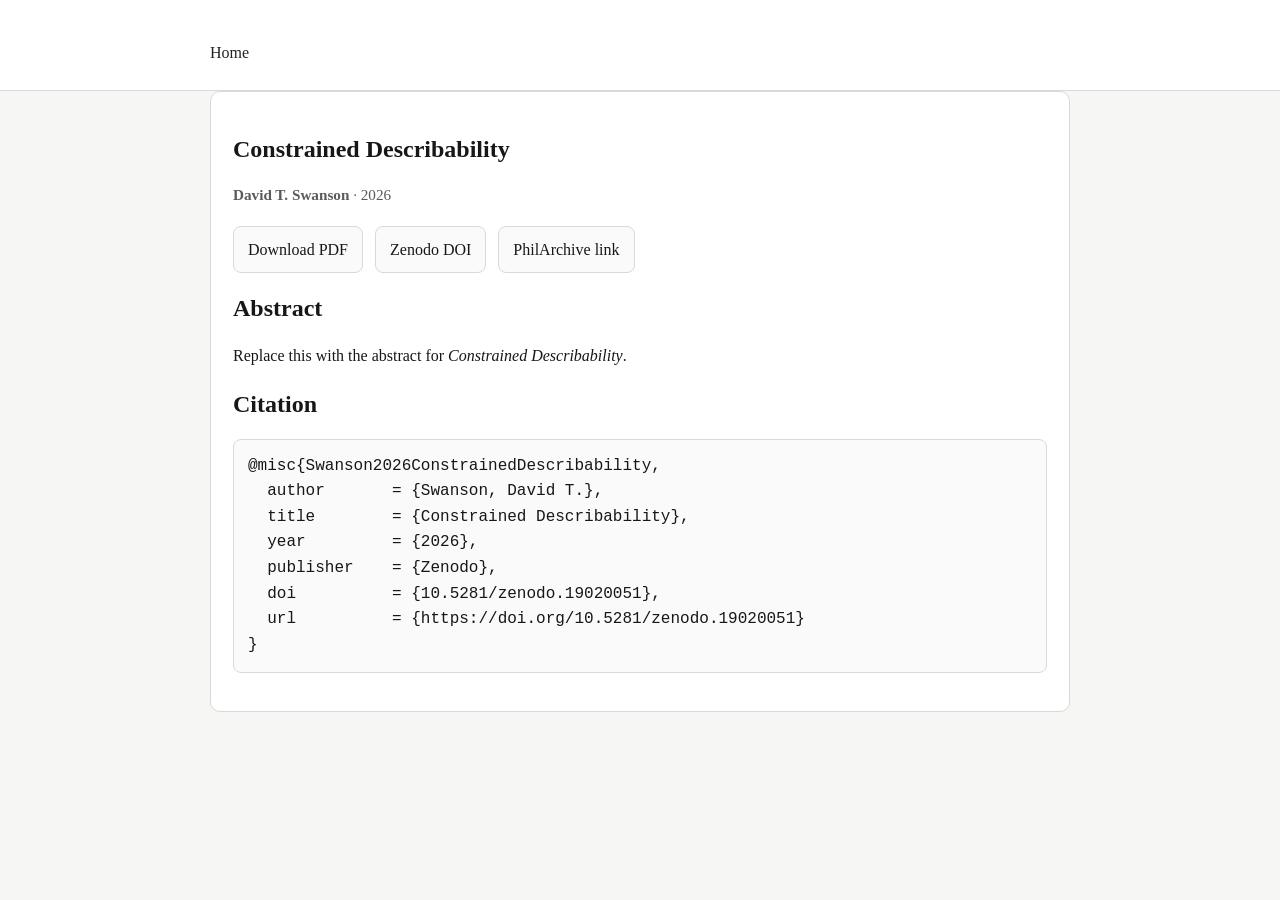
==== papers/constrained-describability.html @ 472f8db0 "init" ====
<!DOCTYPE html>
<html lang="en">
<head>
  <meta charset="utf-8">
  <meta name="viewport" content="width=device-width, initial-scale=1">
  <title>Constrained Describability</title>
  <meta name="description" content="Paper page for Constrained Describability by David T. Swanson.">
  <meta name="citation_title" content="Constrained Describability">
  <meta name="citation_author" content="David T. Swanson">
  <meta name="citation_publication_date" content="2026">
  <meta name="citation_pdf_url" content="https://davidtswanson903.github.io/pdfs/constrained_describability.pdf">
  <meta name="citation_doi" content="10.5281/zenodo.19020051">
  <link rel="canonical" href="https://davidtswanson903.github.io/papers/constrained-describability.html">
  <link rel="stylesheet" href="../style.css">
</head>
<body>
  <header class="site-header">
    <div class="wrap">
      <nav><a href="../index.html">Home</a></nav>
    </div>
  </header>
  <main class="wrap">
    <article class="card">
      <h1>Constrained Describability</h1>
      <p class="muted"><strong>David T. Swanson</strong> · 2026</p>
      <div class="paper-actions">
        <a class="button" href="../pdfs/constrained_describability.pdf">Download PDF</a>
        <a class="button" href="https://doi.org/10.5281/zenodo.19020051">Zenodo DOI</a>
        <a class="button" href="#">PhilArchive link</a>
      </div>
      <h2>Abstract</h2>
      <p>Replace this with the abstract for <em>Constrained Describability</em>.</p>
      <h2>Citation</h2>
      <pre>@misc{Swanson2026ConstrainedDescribability,
  author       = {Swanson, David T.},
  title        = {Constrained Describability},
  year         = {2026},
  publisher    = {Zenodo},
  doi          = {10.5281/zenodo.19020051},
  url          = {https://doi.org/10.5281/zenodo.19020051}
}</pre>
    </article>
  </main>
</body>
</html>
---- style.css ----
:root {
  --bg: #f6f6f4;
  --paper: #ffffff;
  --text: #171717;
  --muted: #5a5a5a;
  --line: #d9d9d9;
  --accent: #222222;
}

* { box-sizing: border-box; }
html { scroll-behavior: smooth; }
body {
  margin: 0;
  font-family: Georgia, "Times New Roman", serif;
  background: var(--bg);
  color: var(--text);
  line-height: 1.6;
}

.wrap {
  max-width: 900px;
  margin: 0 auto;
  padding: 0 20px;
}

.site-header {
  background: var(--paper);
  border-bottom: 1px solid var(--line);
  padding: 40px 0 24px;
}

.site-header h1 {
  margin: 0 0 8px;
  font-size: 2.1rem;
}

.tagline {
  margin: 0 0 14px;
  color: var(--muted);
}

nav a {
  margin-right: 18px;
  color: var(--accent);
  text-decoration: none;
}

nav a:hover,
a:hover {
  text-decoration: underline;
}

main {
  padding: 28px 20px 48px;
}

.card {
  background: var(--paper);
  border: 1px solid var(--line);
  border-radius: 10px;
  padding: 22px;
  margin-bottom: 18px;
}

.paper-list {
  list-style: none;
  padding-left: 0;
  margin: 0;
}

.paper-list li {
  padding: 12px 0;
  border-bottom: 1px solid var(--line);
}

.paper-list li:last-child {
  border-bottom: 0;
}

.meta,
.muted {
  color: var(--muted);
  font-size: 0.95rem;
}

h1, h2, h3 {
  line-height: 1.25;
}

.paper-actions {
  display: flex;
  flex-wrap: wrap;
  gap: 12px;
  margin: 18px 0;
}

.button {
  display: inline-block;
  padding: 10px 14px;
  border: 1px solid var(--line);
  border-radius: 8px;
  background: #fafafa;
  color: var(--text);
  text-decoration: none;
}

.button:hover {
  background: #f0f0f0;
  text-decoration: none;
}

code, pre {
  font-family: "SFMono-Regular", Consolas, "Liberation Mono", Menlo, monospace;
}

pre {
  overflow-x: auto;
  padding: 14px;
  border: 1px solid var(--line);
  border-radius: 8px;
  background: #fafafa;
}
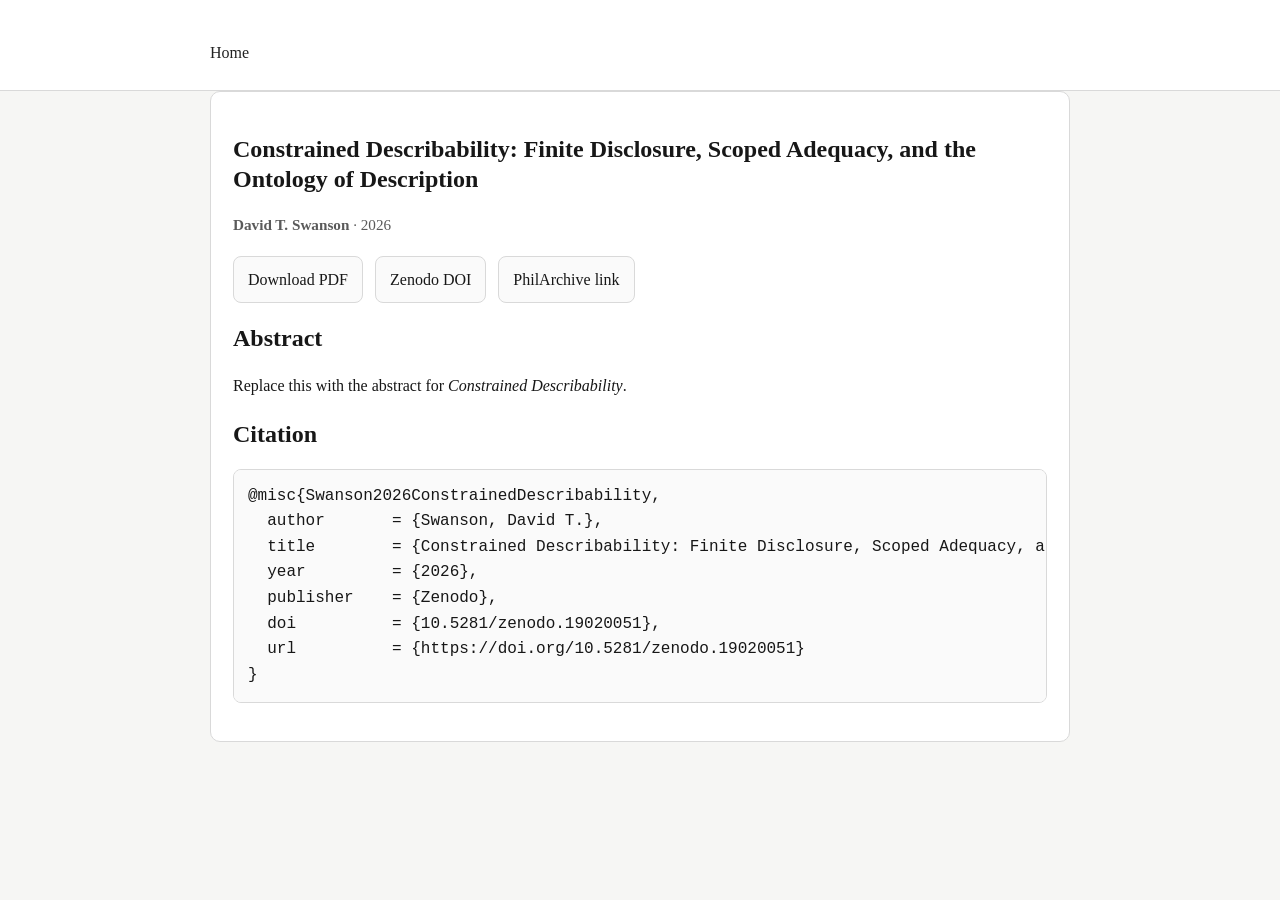
==== commit c1a0197c: "updated title" ====
--- a/papers/constrained-describability.html
+++ b/papers/constrained-describability.html
@@ -3,9 +3,9 @@
 <head>
   <meta charset="utf-8">
   <meta name="viewport" content="width=device-width, initial-scale=1">
-  <title>Constrained Describability</title>
-  <meta name="description" content="Paper page for Constrained Describability by David T. Swanson.">
-  <meta name="citation_title" content="Constrained Describability">
+  <title>Constrained Describability: Finite Disclosure, Scoped Adequacy, and the Ontology of Description</title>
+  <meta name="description" content="Paper page for Constrained Describability: Finite Disclosure, Scoped Adequacy, and the Ontology of Description by David T. Swanson.">
+  <meta name="citation_title" content="Constrained Describability: Finite Disclosure, Scoped Adequacy, and the Ontology of Description">
   <meta name="citation_author" content="David T. Swanson">
   <meta name="citation_publication_date" content="2026">
   <meta name="citation_pdf_url" content="https://davidtswanson903.github.io/pdfs/constrained_describability.pdf">
@@ -21,7 +21,7 @@
   </header>
   <main class="wrap">
     <article class="card">
-      <h1>Constrained Describability</h1>
+      <h1>Constrained Describability: Finite Disclosure, Scoped Adequacy, and the Ontology of Description</h1>
       <p class="muted"><strong>David T. Swanson</strong> · 2026</p>
       <div class="paper-actions">
         <a class="button" href="../pdfs/constrained_describability.pdf">Download PDF</a>
@@ -33,7 +33,7 @@
       <h2>Citation</h2>
       <pre>@misc{Swanson2026ConstrainedDescribability,
   author       = {Swanson, David T.},
-  title        = {Constrained Describability},
+  title        = {Constrained Describability: Finite Disclosure, Scoped Adequacy, and the Ontology of Description},
   year         = {2026},
   publisher    = {Zenodo},
   doi          = {10.5281/zenodo.19020051},
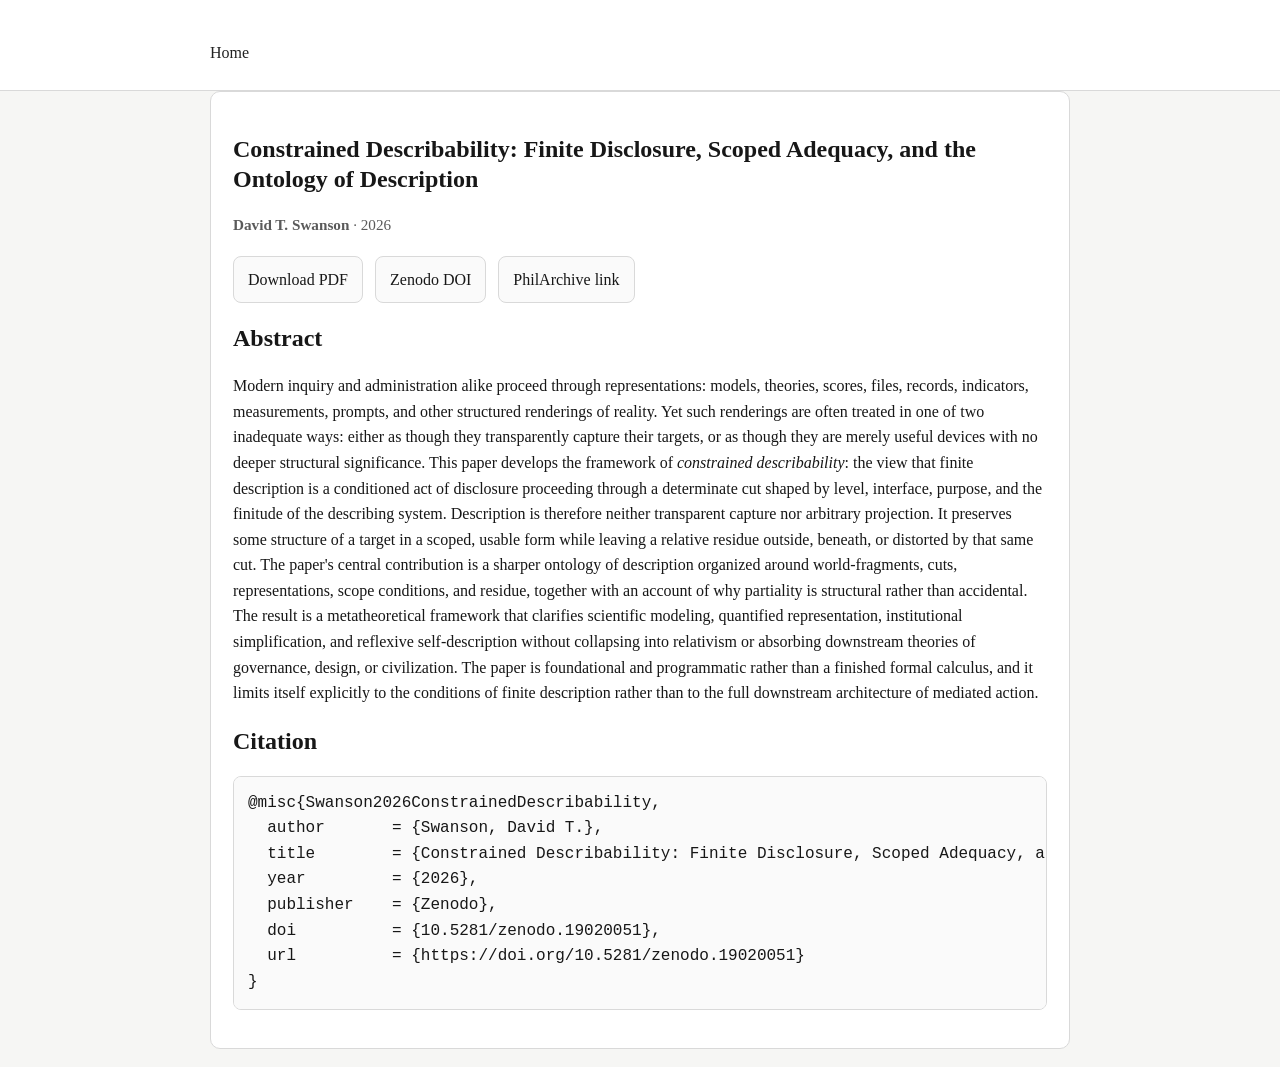
==== commit 914eb960: "Add full abstracts, citation_abstract and citation_keywords to all paper landing pages for Scholar i" ====
--- a/papers/constrained-describability.html
+++ b/papers/constrained-describability.html
@@ -10,6 +10,8 @@
   <meta name="citation_publication_date" content="2026">
   <meta name="citation_pdf_url" content="https://davidtswanson903.github.io/pdfs/constrained_describability.pdf">
   <meta name="citation_doi" content="10.5281/zenodo.19020051">
+  <meta name="citation_abstract" content="Modern inquiry and administration proceed through representations: models, theories, scores, files, records, and other structured renderings. Yet such renderings are often treated inadequately: either as transparent captures or merely as useful devices. This paper develops constrained describability: finite description is a conditioned act of disclosure through a determinate cut shaped by level, interface, purpose, and finitude. Description preserves some structure of a target in a scoped form while leaving residue outside or distorted by that cut. Partiality is structural rather than accidental. The result is a metatheoretical framework that clarifies scientific modeling, quantified representation, institutional simplification, and self-description without collapsing into relativism or absorbing downstream theories of governance and design.">
+  <meta name="citation_keywords" content="describability, representations, finite description, cuts, residue, disclosure, modeling, ontology, description">
   <link rel="canonical" href="https://davidtswanson903.github.io/papers/constrained-describability.html">
   <link rel="stylesheet" href="../style.css">
 </head>
@@ -29,7 +31,7 @@
         <a class="button" href="#">PhilArchive link</a>
       </div>
       <h2>Abstract</h2>
-      <p>Replace this with the abstract for <em>Constrained Describability</em>.</p>
+      <p>Modern inquiry and administration alike proceed through representations: models, theories, scores, files, records, indicators, measurements, prompts, and other structured renderings of reality. Yet such renderings are often treated in one of two inadequate ways: either as though they transparently capture their targets, or as though they are merely useful devices with no deeper structural significance. This paper develops the framework of <em>constrained describability</em>: the view that finite description is a conditioned act of disclosure proceeding through a determinate cut shaped by level, interface, purpose, and the finitude of the describing system. Description is therefore neither transparent capture nor arbitrary projection. It preserves some structure of a target in a scoped, usable form while leaving a relative residue outside, beneath, or distorted by that same cut. The paper's central contribution is a sharper ontology of description organized around world-fragments, cuts, representations, scope conditions, and residue, together with an account of why partiality is structural rather than accidental. The result is a metatheoretical framework that clarifies scientific modeling, quantified representation, institutional simplification, and reflexive self-description without collapsing into relativism or absorbing downstream theories of governance, design, or civilization. The paper is foundational and programmatic rather than a finished formal calculus, and it limits itself explicitly to the conditions of finite description rather than to the full downstream architecture of mediated action.</p>
       <h2>Citation</h2>
       <pre>@misc{Swanson2026ConstrainedDescribability,
   author       = {Swanson, David T.},
